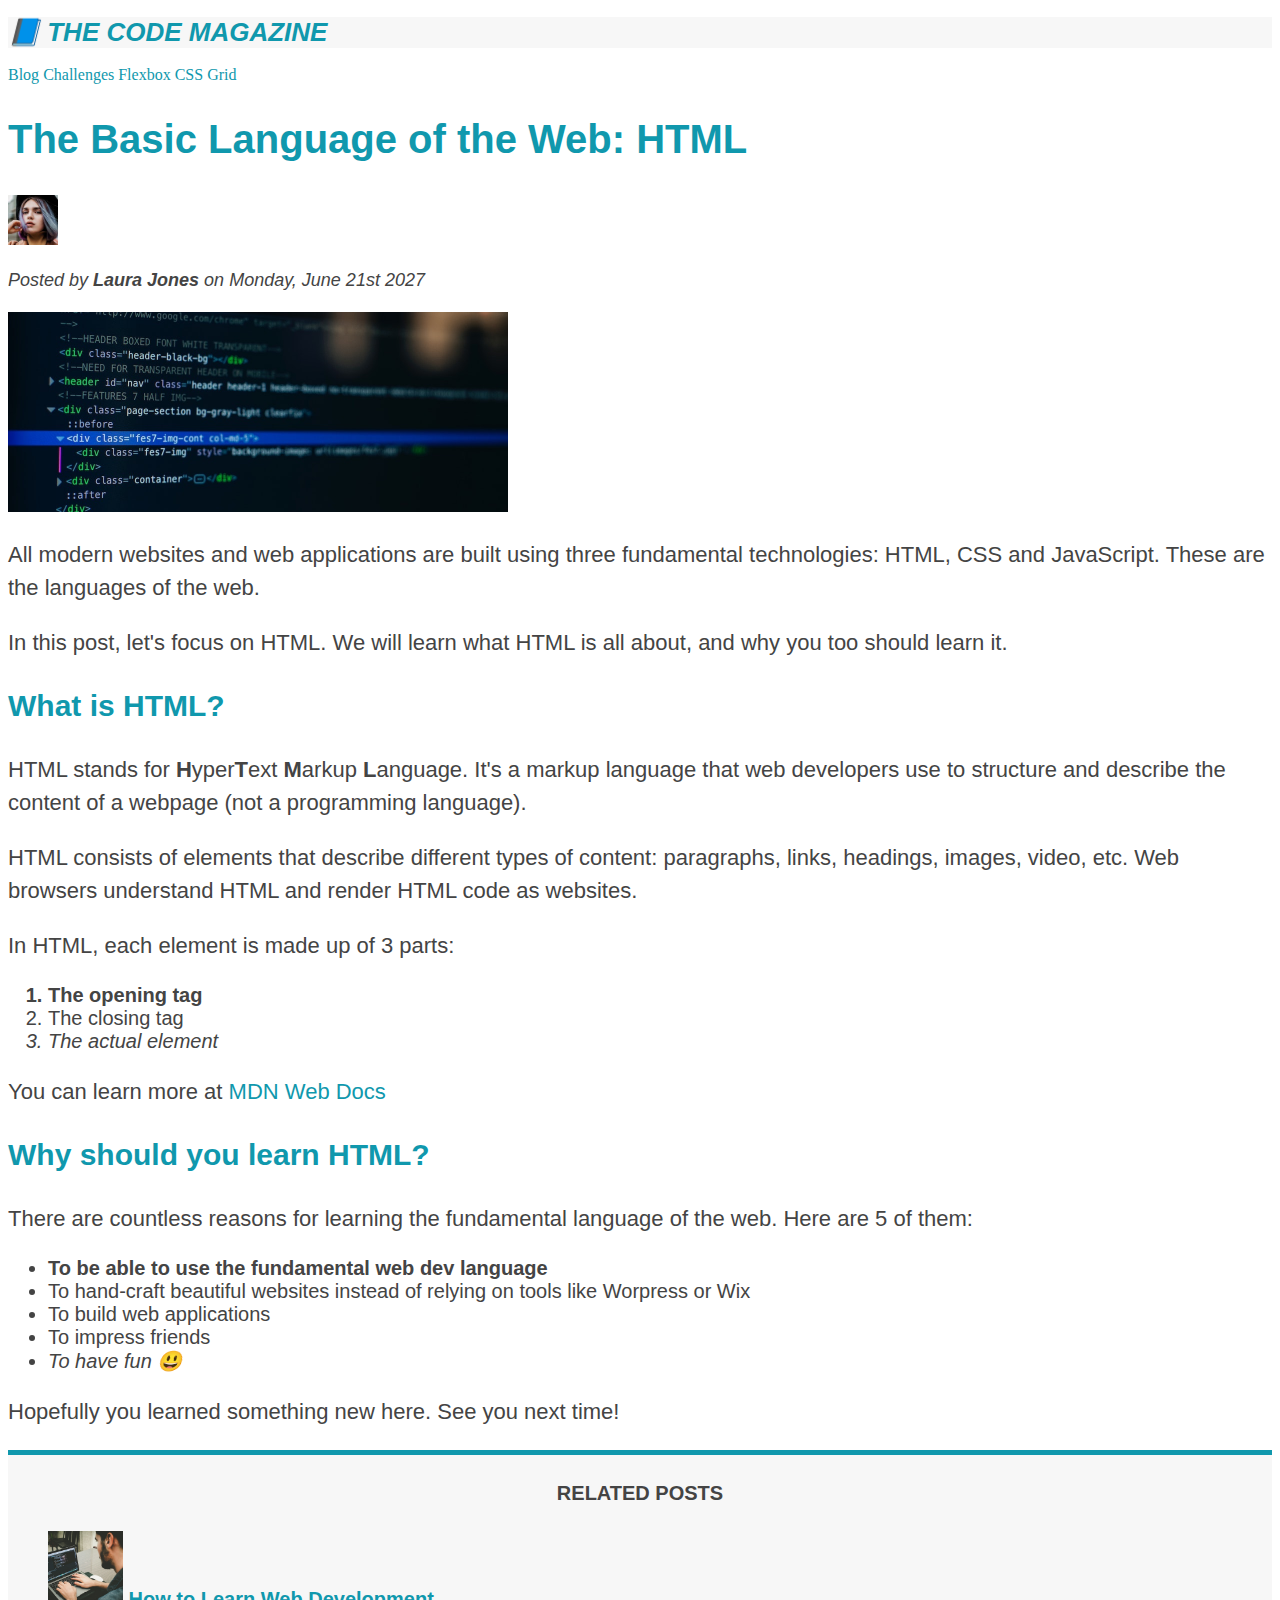
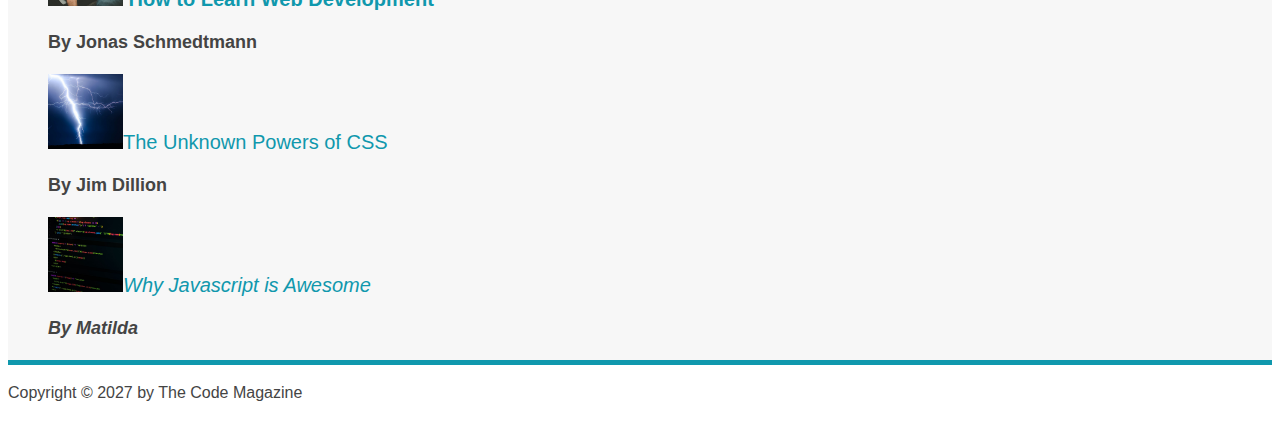
==== index.html @ 3048e4c2 "first commit" ====
<!DOCTYPE html>
<html lang="en">
  <head>
    <meta charset="UTF-8" />
    <meta name="viewport" content="width=device-width, initial-scale=1.0" />
    <link href="style.css" rel="stylesheet"/>
    <title>The Basic Language of the Web: HTML</title>
  </head>
  <body>
    <header>
      <h1 class="main-header">📘 The Code Magazine</h1>
      <nav>
        <a href="Blog.html" target="#">Blog</a>
        <a href="#" target="#">Challenges</a>
        <a href="#" target="#">Flexbox</a>
        <a href="#" target="#">CSS Grid</a>
      </nav>
    </header>

    <article>
      <header>
        <h2>The Basic Language of the Web: HTML</h2>

        <img src="img/laura-jones.jpg" alt="Author image" width="50" height="50" />

        <p id="author">Posted by <strong>Laura Jones</strong> on Monday, June 21st 2027</p>

        <img
          src="img/post-img.jpg"
          alt="HTML code on a screen"
          width="500"
          height="200"
        />
      </header>

      <p>
        All modern websites and web applications are built using three
        fundamental technologies: HTML, CSS and JavaScript. These are the
        languages of the web.
      </p>

      <p>
        In this post, let's focus on HTML. We will learn what HTML is all about,
        and why you too should learn it.
      </p>

      <h3>What is HTML?</h3>
      <p>
        HTML stands for <strong>H</strong>yper<strong>T</strong>ext
        <strong>M</strong>arkup <strong>L</strong>anguage. It's a markup
        language that web developers use to structure and describe the content
        of a webpage (not a programming language).
      </p>

      <p>
        HTML consists of elements that describe different types of content:
        paragraphs, links, headings, images, video, etc. Web browsers understand
        HTML and render HTML code as websites.
      </p>

      <p>In HTML, each element is made up of 3 parts:</p>
      <ol>
        <li>The opening tag</li>
        <li>The closing tag</li>
        <li>The actual element</li>
      </ol>

      <p>
        You can learn more at
        <a
          href="https://developer.mozilla.org/en-US/docs/Web/HTML"
          target="_blank"
          >MDN Web Docs</a
        >
      </p>

      <h3>Why should you learn HTML?</h3>

      <p>
        There are countless reasons for learning the fundamental language of the
        web. Here are 5 of them:
      </p>
      <ul>
        <li>To be able to use the fundamental web dev language</li>
        <li>
          To hand-craft beautiful websites instead of relying on tools like
          Worpress or Wix
        </li>
        <li>To build web applications</li>
        <li>To impress friends</li>
        <li>To have fun 😃</li>
      </ul>
      <p>Hopefully you learned something new here. See you next time!</p>
    </article>

    <aside>
      <h4>Related posts</h4>
      <ul class="related">
        <li>
          <img
            src="img/related-1.jpg"
            alt="programmer"
            width="75"
            height="75"
          />
          <a href="#">How to Learn Web Development</a>
          <p class="related-author">By Jonas Schmedtmann</p>
        </li>
        <li>
          <img src="img/related-2.jpg" alt="thunder" width="75" height="75" /><a
            href="#"
            >The Unknown Powers of CSS</a
          >
          <p class="related-author">By Jim Dillion</p>
        </li>
        <li>
          <img src="img/related-3.jpg" alt="codes" width="75" height="75" /><a
            href="#"
            >Why Javascript is Awesome</a
          >
          <p class="related-author">By Matilda</p>
        </li>
      </ul>
    </aside>

    <footer>
      <p id="copyright">Copyright &copy; 2027 by The Code Magazine</p>
    </footer>
  </body>
</html>
---- style.css ----
h1,
h2,
h3,
h4,
p,
li {
  font-family: sans-serif;
  color: #444;
}

h1, h2, h3 {
    color: #1098ad;
}

h1 {
  font-size: 26px;
  text-transform: uppercase;
  font-style: italic;
 
}

h2 {
  font-size: 40px;
}

h3 {
  font-size: 30px;
}

h4 {
  font-size: 20px;
  text-transform: uppercase;
  text-align: center;
}

p {
  font-size: 22px;
  line-height: 1.5;
}

li {
  font-size: 20px;
}

/* footer p {
    font-size: 16px;
} */

/* article header p {
    font-style: italic;
} */

#author {
    font-style: italic;
    font-size: 18px;
}

#copyright {
    font-size: 16px;
}

.related-author {
    font-size: 18px;
    font-weight: bold;
}

.related {
    list-style: none;
}

.main-header {
    background-color: #f7f7f7;
}

aside {
    background-color: #f7f7f7;
    border-top: 5px solid #1098ad;
    border-bottom: 5px solid #1098ad;
}

body {
  /* background-color: #1098ad; */
}


li:first-child {
  font-weight: bold;
}

li:last-child {
  font-style: italic;
}

li:nth-child(even){
  /* color: red; */
}


/* this code will not work */
article p:first-child{
  color: red;
}


/* styling links */
a:link{
  color: #1098ad;
  text-decoration: none;
}

a:visited{
  color: #1098ad;
}

a:hover {
  color: orangered;
  font-weight: bold;
  text-decoration: underline orangered;
}

a:active{
  background-color: black;
  font-style: italic;
}

/* lvha  link visited hover active */
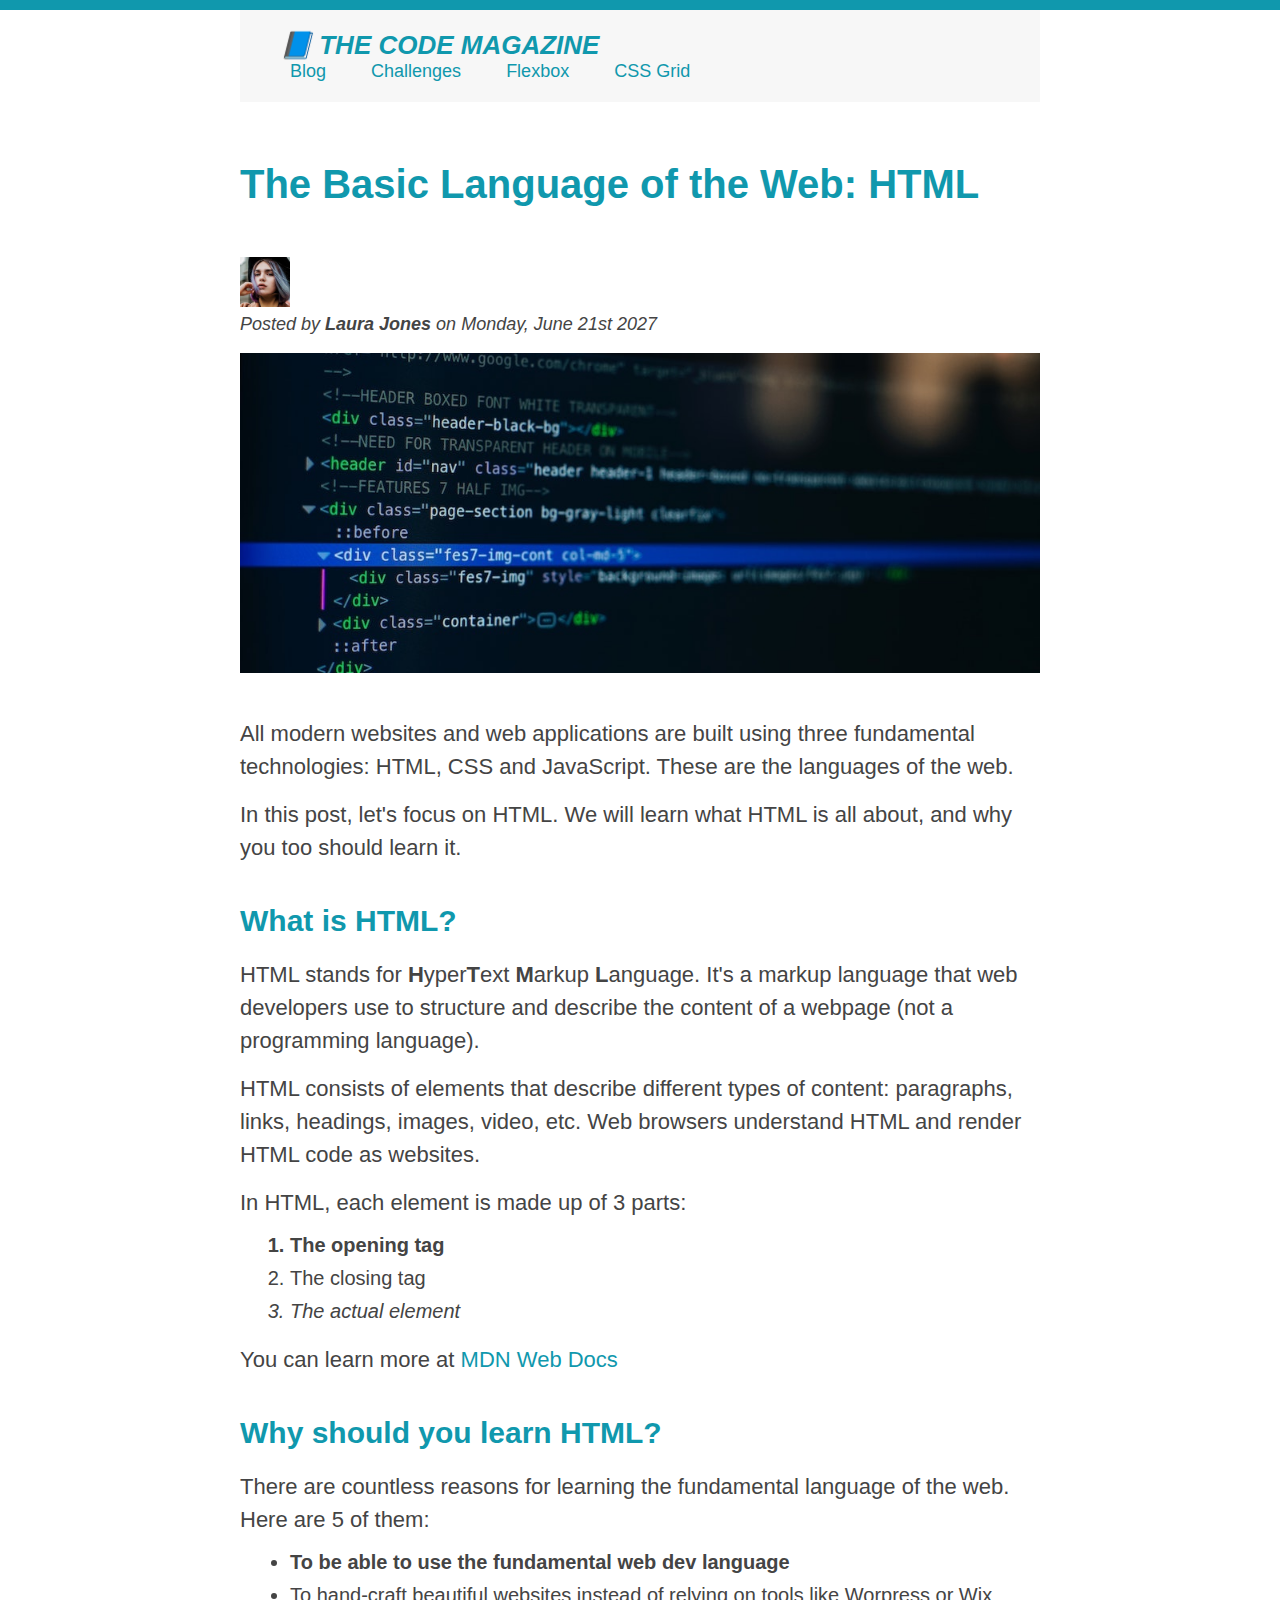
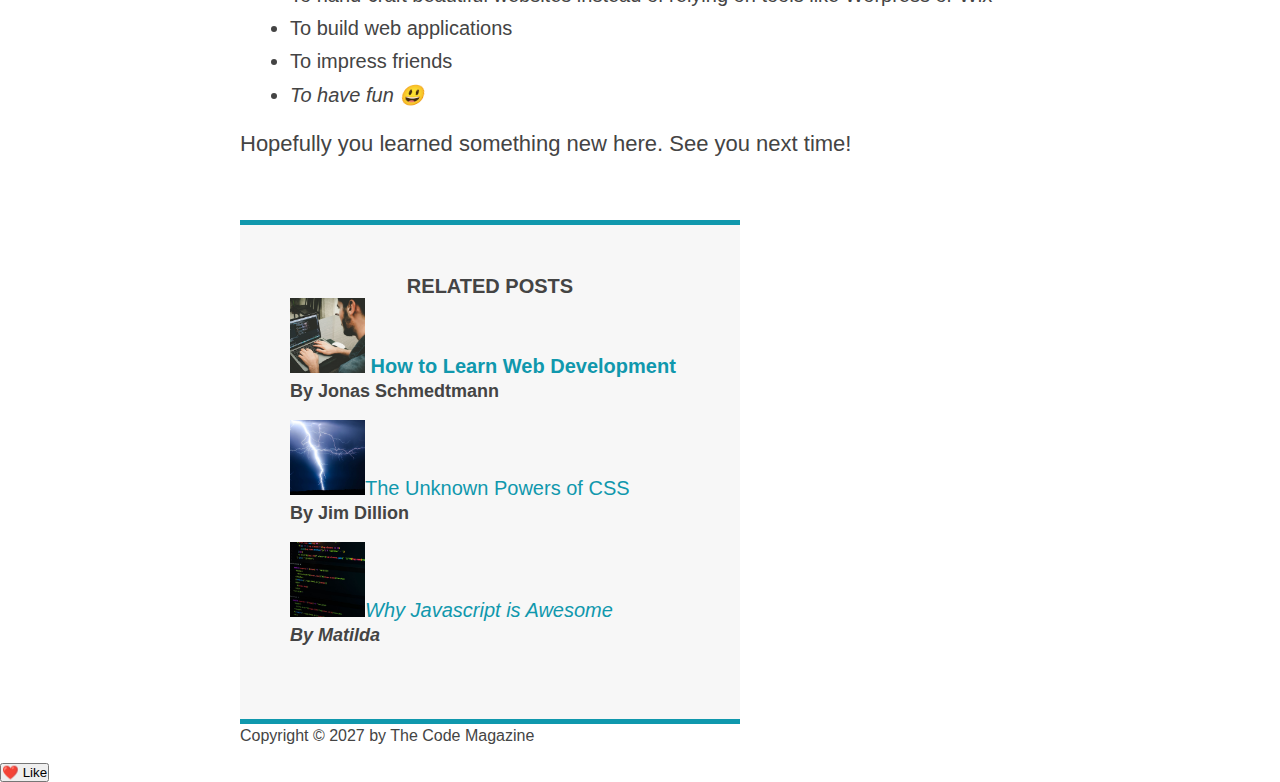
==== commit b19c4e68: "Update" ====
--- a/index.html
+++ b/index.html
@@ -7,8 +7,10 @@
     <title>The Basic Language of the Web: HTML</title>
   </head>
   <body>
-    <header>
-      <h1 class="main-header">📘 The Code Magazine</h1>
+
+    <div class="container">
+    <header class="main-header">
+      <h1 >📘 The Code Magazine</h1>
       <nav>
         <a href="Blog.html" target="#">Blog</a>
         <a href="#" target="#">Challenges</a>
@@ -18,7 +20,7 @@
     </header>
 
     <article>
-      <header>
+      <header class="post-header">
         <h2>The Basic Language of the Web: HTML</h2>
 
         <img src="img/laura-jones.jpg" alt="Author image" width="50" height="50" />
@@ -30,6 +32,7 @@
           alt="HTML code on a screen"
           width="500"
           height="200"
+          class="post-img"
         />
       </header>
 
@@ -126,5 +129,8 @@
     <footer>
       <p id="copyright">Copyright &copy; 2027 by The Code Magazine</p>
     </footer>
+  </div>
+
+  <button>❤️ Like</button>
   </body>
 </html>
--- a/style.css
+++ b/style.css
@@ -1,12 +1,47 @@
-h1,
-h2,
-h3,
-h4,
-p,
-li {
+* {
+margin: 0;
+padding: 0;
+}
+
+body{
+  color: #444;
   font-family: sans-serif;
-  color: #444;
+
+  border-top: 10px solid #1098ad;
 }
+
+.container{
+  width: 800px;
+  margin: 0 auto;
+}
+
+.main-header {
+  background-color: #f7f7f7;
+  padding: 20px 40px;
+  margin-bottom: 60px;
+  /* height: 80px; */
+}
+
+nav {
+  font-size: 18px;
+}
+
+article {
+  margin-bottom: 60px;
+}
+
+.post-header {
+  margin-bottom: 40px;
+}
+
+aside {
+  background-color: #f7f7f7;
+  border-top: 5px solid #1098ad;
+  border-bottom: 5px solid #1098ad;
+  padding: 50px 0;
+  width: 500px;
+}
+
 
 h1, h2, h3 {
     color: #1098ad;
@@ -21,10 +56,13 @@
 
 h2 {
   font-size: 40px;
+  margin-bottom: 50px;
 }
 
 h3 {
   font-size: 30px;
+  margin-bottom: 20px;
+  margin-top: 40px;
 }
 
 h4 {
@@ -36,10 +74,21 @@
 p {
   font-size: 22px;
   line-height: 1.5;
+  margin-bottom: 15px;
+}
+
+ul,ol{
+  margin-left: 50px;
+  margin-bottom: 20px;
 }
 
 li {
   font-size: 20px;
+  margin-bottom: 10px;
+}
+
+li:last-child {
+  margin-bottom: 0;
 }
 
 /* footer p {
@@ -68,19 +117,9 @@
     list-style: none;
 }
 
-.main-header {
-    background-color: #f7f7f7;
-}
 
-aside {
-    background-color: #f7f7f7;
-    border-top: 5px solid #1098ad;
-    border-bottom: 5px solid #1098ad;
-}
 
-body {
-  /* background-color: #1098ad; */
-}
+
 
 
 li:first-child {
@@ -123,4 +162,20 @@
   font-style: italic;
 }
 
-/* lvha  link visited hover active */+/* lvha  link visited hover active */
+
+.post-img{
+  width: 100%;
+  height: auto;
+  
+}
+
+nav a:link {
+  margin-right: 30px;
+  margin-left: 10px;
+  display: inline-block;
+}
+
+nav a:link:last-child{
+  margin-right: 0;
+}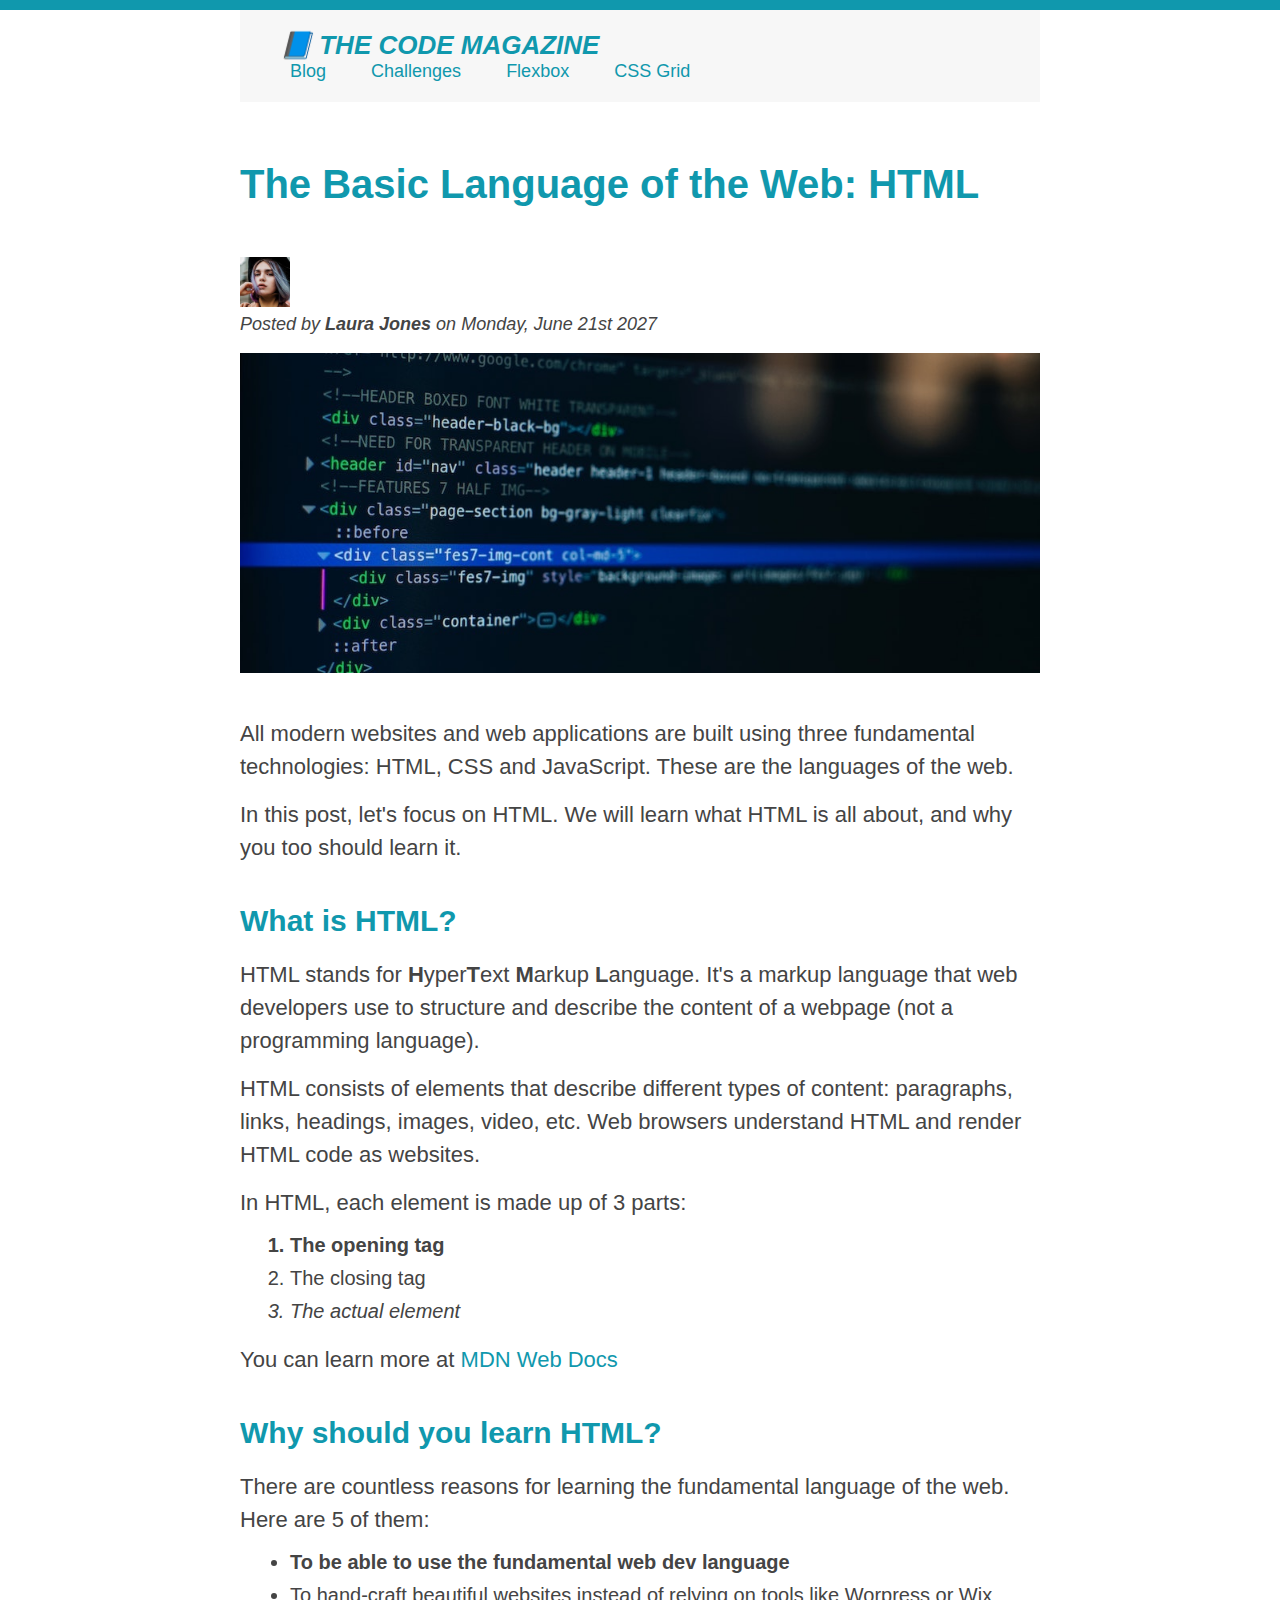
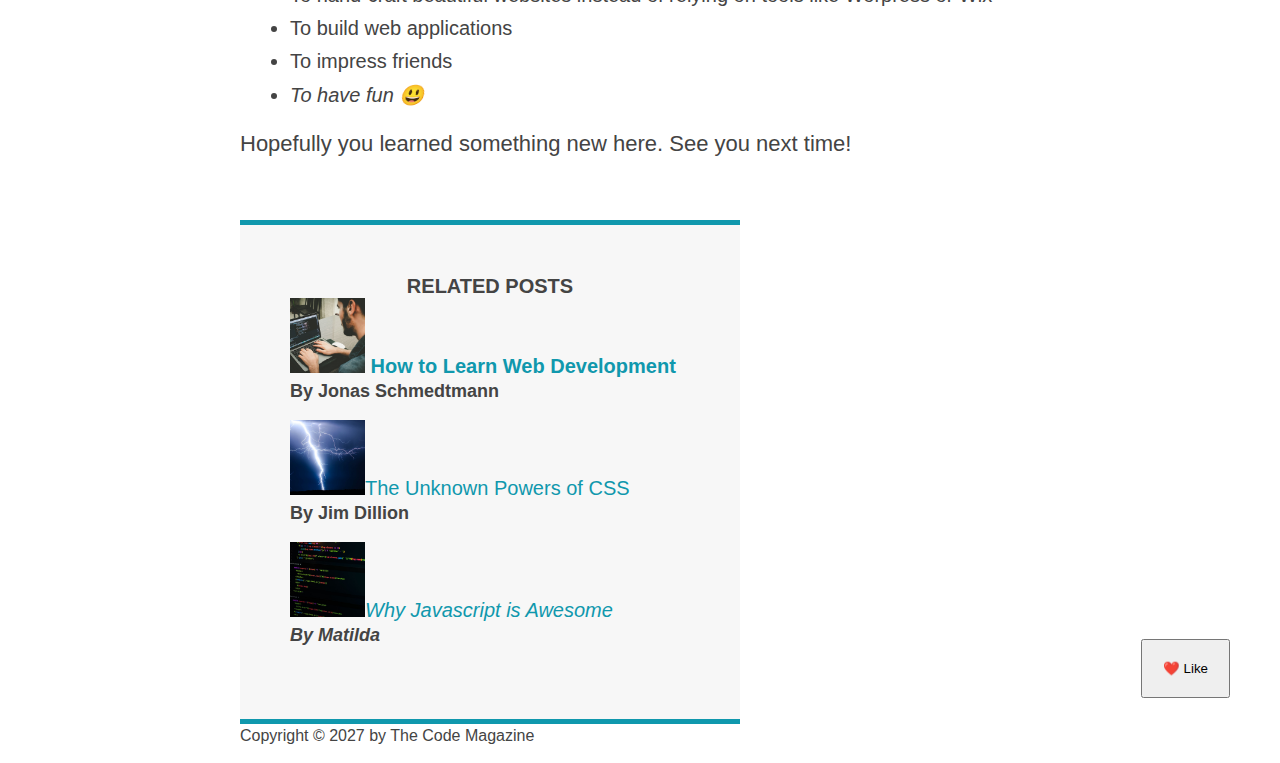
==== commit e0005e84: "Absolute and relative positioning" ====
--- a/index.html
+++ b/index.html
@@ -34,6 +34,7 @@
           height="200"
           class="post-img"
         />
+        <button>❤️ Like</button>
       </header>
 
       <p>
@@ -131,6 +132,6 @@
     </footer>
   </div>
 
-  <button>❤️ Like</button>
+ 
   </body>
 </html>
--- a/style.css
+++ b/style.css
@@ -8,11 +8,13 @@
   font-family: sans-serif;
 
   border-top: 10px solid #1098ad;
+  position: relative;
 }
 
 .container{
   width: 800px;
   margin: 0 auto;
+  /* position: relative; */
 }
 
 .main-header {
@@ -178,4 +180,12 @@
 
 nav a:link:last-child{
   margin-right: 0;
+}
+
+button {
+  cursor: pointer;
+  padding: 20px;
+  position: absolute;
+  bottom: 50px;
+  right: 50px;
 }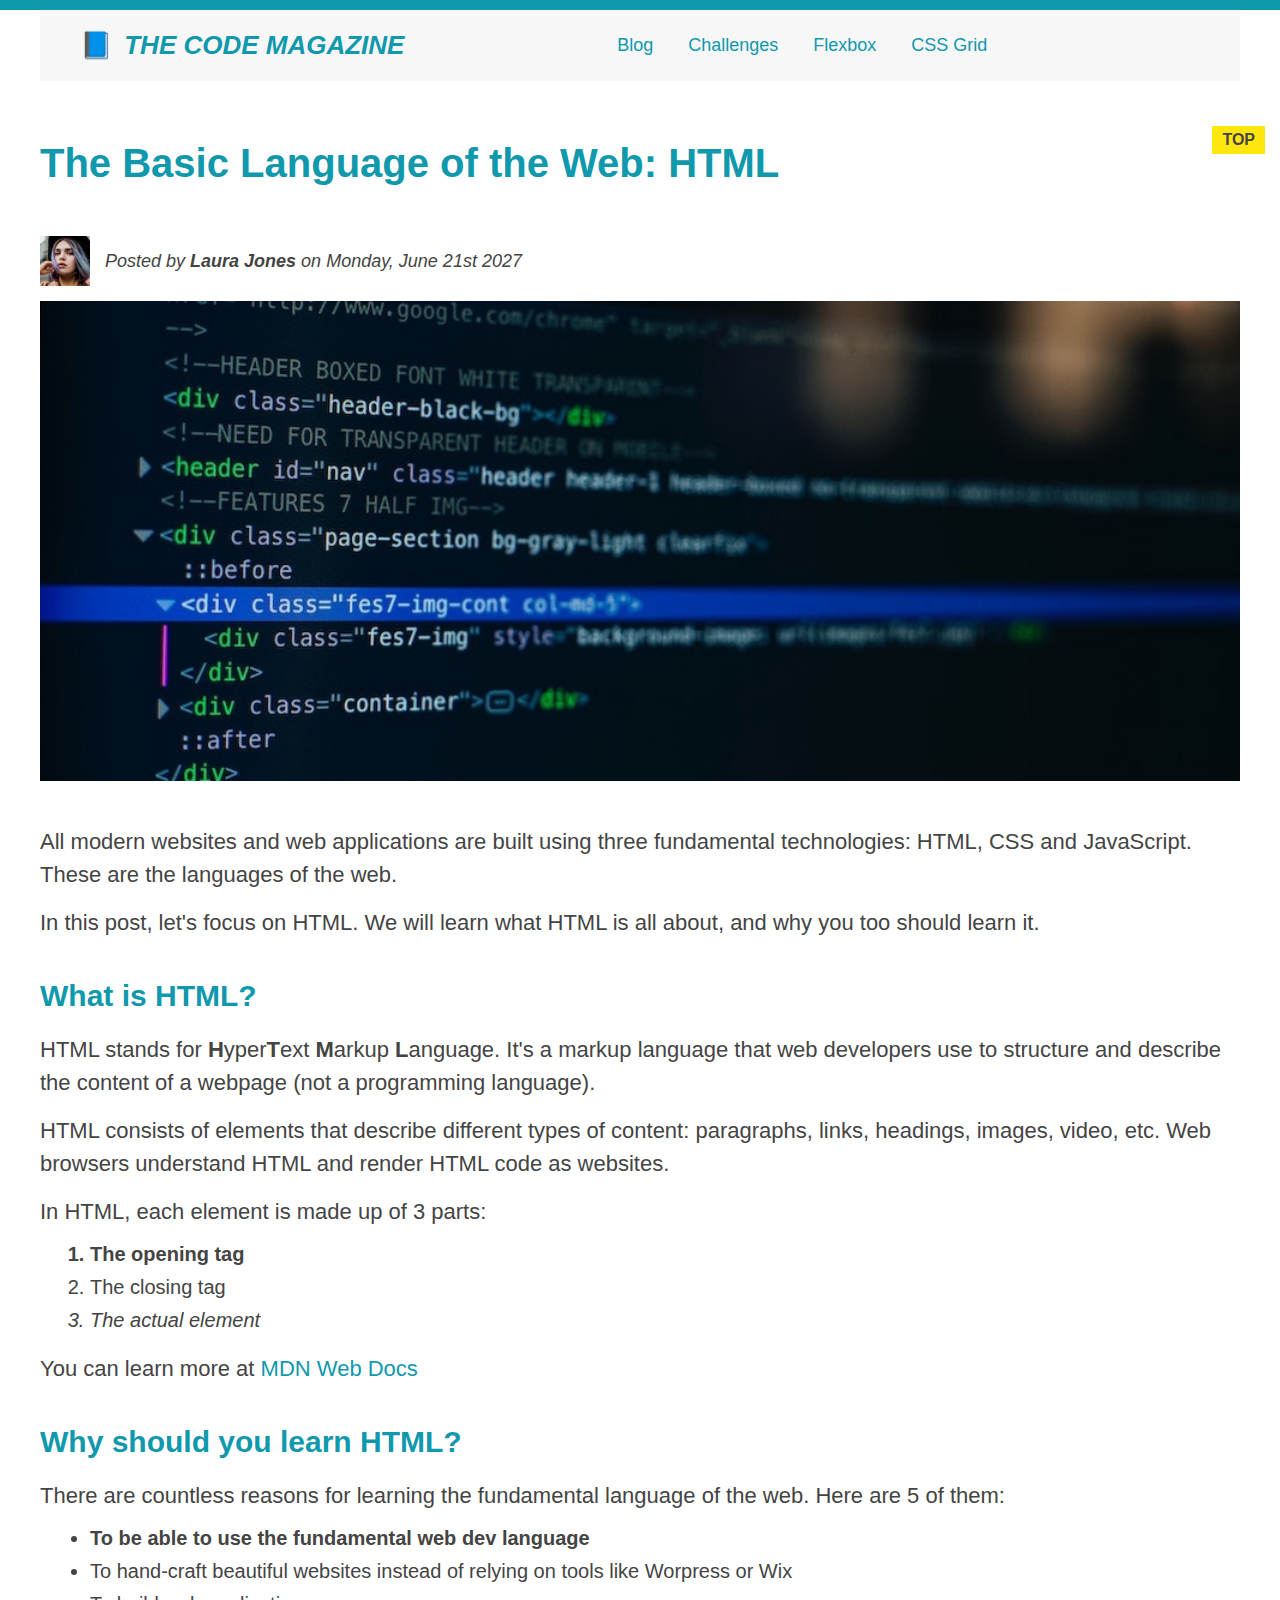
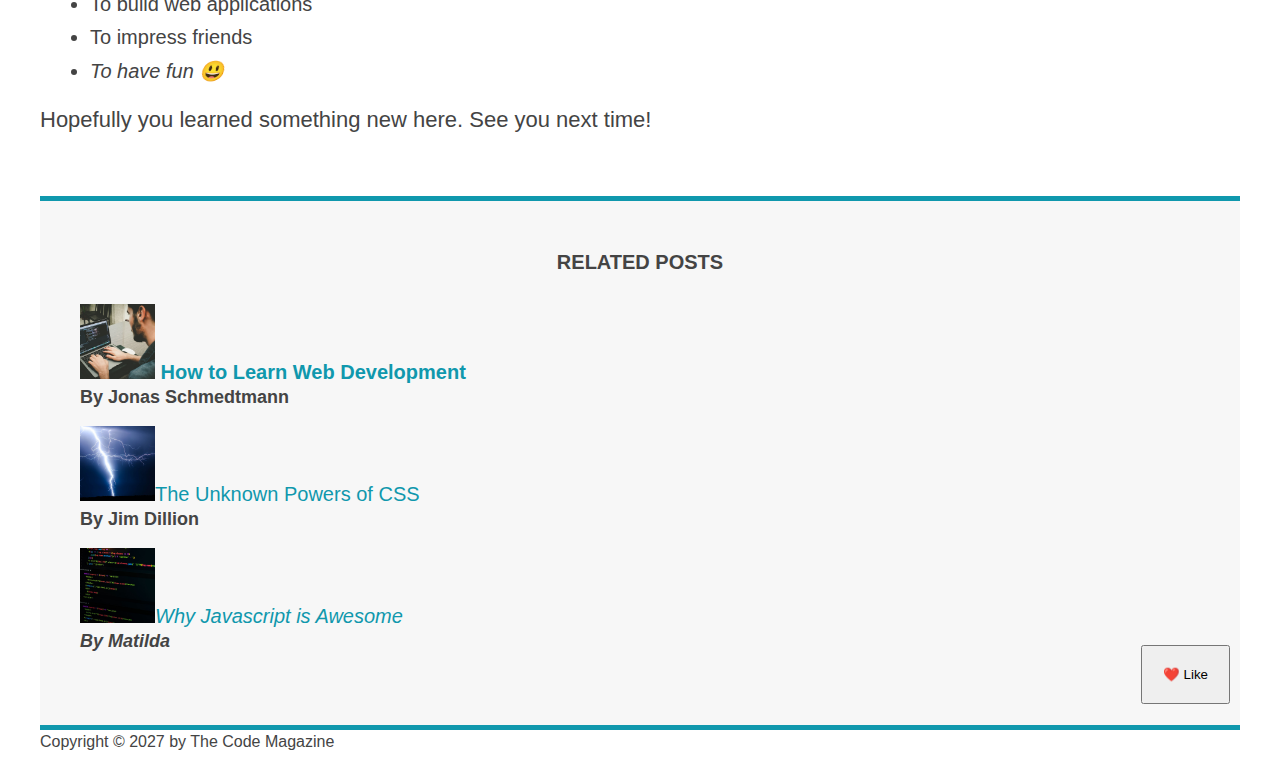
==== commit 1e750509: "Flexbox" ====
--- a/index.html
+++ b/index.html
@@ -14,18 +14,23 @@
       <nav>
         <a href="Blog.html" target="#">Blog</a>
         <a href="#" target="#">Challenges</a>
-        <a href="#" target="#">Flexbox</a>
-        <a href="#" target="#">CSS Grid</a>
+        <a href="flexbox.html" target="#">Flexbox</a>
+        <a href="css-grid.html" target="#">CSS Grid</a>
       </nav>
+
+      <div class="clear"></div>
     </header>
 
     <article>
       <header class="post-header">
         <h2>The Basic Language of the Web: HTML</h2>
 
-        <img src="img/laura-jones.jpg" alt="Author image" width="50" height="50" />
+        <div class="author-box">
+        <img src="img/laura-jones.jpg" alt="Author image" width="50" height="50" class="author-img" />
 
-        <p id="author">Posted by <strong>Laura Jones</strong> on Monday, June 21st 2027</p>
+        <p id="author" class="author">Posted by <strong>Laura Jones</strong> on Monday, June 21st 2027</p>
+      </div>
+
 
         <img
           src="img/post-img.jpg"
--- a/style.css
+++ b/style.css
@@ -1,6 +1,7 @@
 * {
 margin: 0;
 padding: 0;
+box-sizing: border-box;
 }
 
 body{
@@ -12,7 +13,7 @@
 }
 
 .container{
-  width: 800px;
+  width: 1200px;
   margin: 0 auto;
   /* position: relative; */
 }
@@ -21,11 +22,14 @@
   background-color: #f7f7f7;
   padding: 20px 40px;
   margin-bottom: 60px;
+  /* display: inline-block; */
   /* height: 80px; */
 }
 
 nav {
   font-size: 18px;
+  /* text-align: center; */
+  
 }
 
 article {
@@ -40,8 +44,8 @@
   background-color: #f7f7f7;
   border-top: 5px solid #1098ad;
   border-bottom: 5px solid #1098ad;
-  padding: 50px 0;
-  width: 500px;
+  padding: 50px 40px;
+ 
 }
 
 
@@ -71,6 +75,7 @@
   font-size: 20px;
   text-transform: uppercase;
   text-align: center;
+  margin-bottom: 30px;
 }
 
 p {
@@ -117,6 +122,7 @@
 
 .related {
     list-style: none;
+    margin-left: 0;
 }
 
 
@@ -174,7 +180,7 @@
 
 nav a:link {
   margin-right: 30px;
-  margin-left: 10px;
+  
   display: inline-block;
 }
 
@@ -188,4 +194,97 @@
   position: absolute;
   bottom: 50px;
   right: 50px;
+
+  position: absolute;
+  bottom: 50px;
+  right: 50px;
+}
+
+h1::first-letter{
+  font-style: normal;
+  margin-right: 5px;
+}
+
+h3 + p::first-line{
+  /* color: red; */
+}
+
+h2{
+  /* background-color: orange; */
+  position: relative;
+}
+
+h2::after{
+  content: "TOP";
+  color: #444;
+  background-color: #ffe70e;
+  font-size: 16px;
+  font-weight: bold;
+ display: inline-block;
+ padding: 5px 10px;
+ position: absolute;
+ top: -15px;
+ right: -25px;
+}
+
+/* FLOATS */
+/* .author-img {
+float:left;
+margin-bottom: 20px;
+}
+
+.author {
+float: left;
+padding-top: 10px;
+margin-left: 20px;
+}
+
+h1 {
+  float: left;
+}
+
+nav {
+  float: right;
+  
+ 
+}
+
+.clear {
+  clear: both;
+}
+
+article {
+  
+  width: 825px;
+  float: left;
+}
+
+aside {
+
+  width: 300px;
+  float: right;
+}
+
+footer { 
+  clear: both;
+} */
+
+/* flexbox */
+
+.main-header {
+  display: flex;
+  align-items: center;
+  justify-content: space-between;
+}
+
+.author-box {
+  display: flex;
+  align-items: center;
+  margin-bottom: 15px;
+
+}
+
+.author {
+  margin-bottom: 0;
+  margin-left: 15px;
 }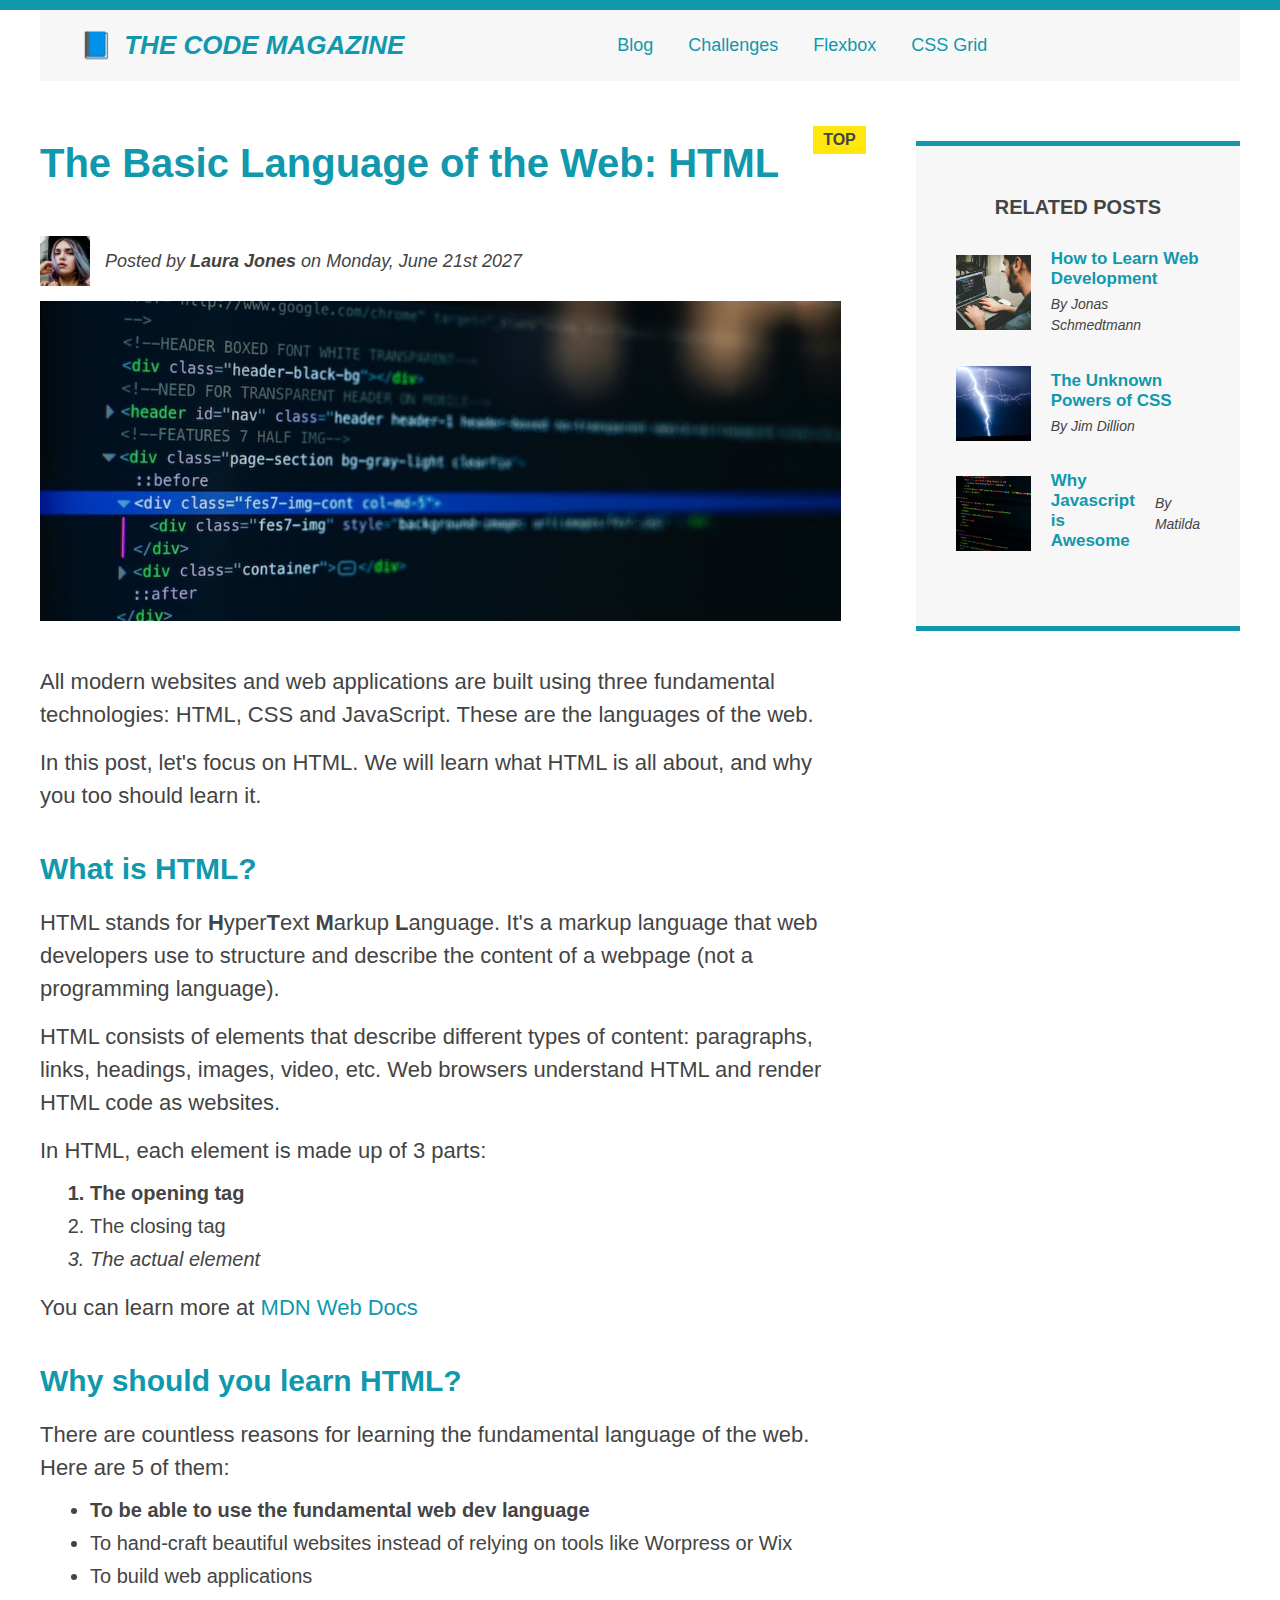
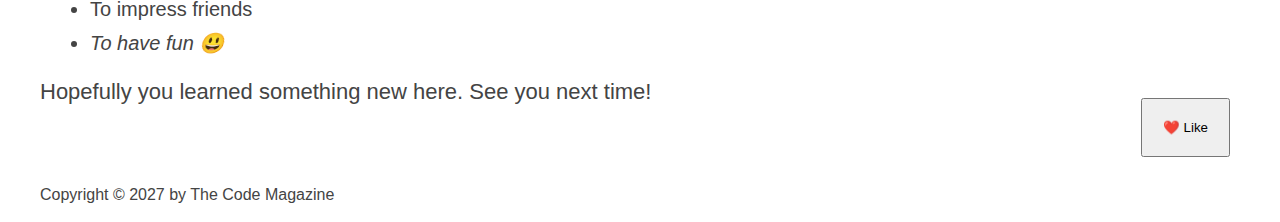
==== commit dcf2055a: "complete website" ====
--- a/index.html
+++ b/index.html
@@ -3,140 +3,157 @@
   <head>
     <meta charset="UTF-8" />
     <meta name="viewport" content="width=device-width, initial-scale=1.0" />
-    <link href="style.css" rel="stylesheet"/>
+    <link href="style.css" rel="stylesheet" />
     <title>The Basic Language of the Web: HTML</title>
   </head>
   <body>
+    <div class="container">
+      <header class="main-header">
+        <h1>📘 The Code Magazine</h1>
+        <nav>
+          <a href="Blog.html" target="#">Blog</a>
+          <a href="#" target="#">Challenges</a>
+          <a href="flexbox.html" target="#">Flexbox</a>
+          <a href="css-grid.html" target="#">CSS Grid</a>
+        </nav>
 
-    <div class="container">
-    <header class="main-header">
-      <h1 >📘 The Code Magazine</h1>
-      <nav>
-        <a href="Blog.html" target="#">Blog</a>
-        <a href="#" target="#">Challenges</a>
-        <a href="flexbox.html" target="#">Flexbox</a>
-        <a href="css-grid.html" target="#">CSS Grid</a>
-      </nav>
+        <div class="clear"></div>
+      </header>
+      <div class="row">
+      <article>
+        <header class="post-header">
+          <h2>The Basic Language of the Web: HTML</h2>
 
-      <div class="clear"></div>
-    </header>
+          <div class="author-box">
+            <img
+              src="img/laura-jones.jpg"
+              alt="Author image"
+              width="50"
+              height="50"
+              class="author-img"
+            />
 
-    <article>
-      <header class="post-header">
-        <h2>The Basic Language of the Web: HTML</h2>
+            <p id="author" class="author">
+              Posted by <strong>Laura Jones</strong> on Monday, June 21st 2027
+            </p>
+          </div>
 
-        <div class="author-box">
-        <img src="img/laura-jones.jpg" alt="Author image" width="50" height="50" class="author-img" />
+          <img
+            src="img/post-img.jpg"
+            alt="HTML code on a screen"
+            width="500"
+            height="200"
+            class="post-img"
+          />
+          <button>❤️ Like</button>
+        </header>
 
-        <p id="author" class="author">Posted by <strong>Laura Jones</strong> on Monday, June 21st 2027</p>
-      </div>
+        <p>
+          All modern websites and web applications are built using three
+          fundamental technologies: HTML, CSS and JavaScript. These are the
+          languages of the web.
+        </p>
 
+        <p>
+          In this post, let's focus on HTML. We will learn what HTML is all
+          about, and why you too should learn it.
+        </p>
 
-        <img
-          src="img/post-img.jpg"
-          alt="HTML code on a screen"
-          width="500"
-          height="200"
-          class="post-img"
-        />
-        <button>❤️ Like</button>
-      </header>
+        <h3>What is HTML?</h3>
+        <p>
+          HTML stands for <strong>H</strong>yper<strong>T</strong>ext
+          <strong>M</strong>arkup <strong>L</strong>anguage. It's a markup
+          language that web developers use to structure and describe the content
+          of a webpage (not a programming language).
+        </p>
 
-      <p>
-        All modern websites and web applications are built using three
-        fundamental technologies: HTML, CSS and JavaScript. These are the
-        languages of the web.
-      </p>
+        <p>
+          HTML consists of elements that describe different types of content:
+          paragraphs, links, headings, images, video, etc. Web browsers
+          understand HTML and render HTML code as websites.
+        </p>
 
-      <p>
-        In this post, let's focus on HTML. We will learn what HTML is all about,
-        and why you too should learn it.
-      </p>
+        <p>In HTML, each element is made up of 3 parts:</p>
+        <ol>
+          <li>The opening tag</li>
+          <li>The closing tag</li>
+          <li>The actual element</li>
+        </ol>
 
-      <h3>What is HTML?</h3>
-      <p>
-        HTML stands for <strong>H</strong>yper<strong>T</strong>ext
-        <strong>M</strong>arkup <strong>L</strong>anguage. It's a markup
-        language that web developers use to structure and describe the content
-        of a webpage (not a programming language).
-      </p>
+        <p>
+          You can learn more at
+          <a
+            href="https://developer.mozilla.org/en-US/docs/Web/HTML"
+            target="_blank"
+            >MDN Web Docs</a
+          >
+        </p>
 
-      <p>
-        HTML consists of elements that describe different types of content:
-        paragraphs, links, headings, images, video, etc. Web browsers understand
-        HTML and render HTML code as websites.
-      </p>
+        <h3>Why should you learn HTML?</h3>
 
-      <p>In HTML, each element is made up of 3 parts:</p>
-      <ol>
-        <li>The opening tag</li>
-        <li>The closing tag</li>
-        <li>The actual element</li>
-      </ol>
+        <p>
+          There are countless reasons for learning the fundamental language of
+          the web. Here are 5 of them:
+        </p>
+        <ul>
+          <li>To be able to use the fundamental web dev language</li>
+          <li>
+            To hand-craft beautiful websites instead of relying on tools like
+            Worpress or Wix
+          </li>
+          <li>To build web applications</li>
+          <li>To impress friends</li>
+          <li>To have fun 😃</li>
+        </ul>
+        <p>Hopefully you learned something new here. See you next time!</p>
+      </article>
 
-      <p>
-        You can learn more at
-        <a
-          href="https://developer.mozilla.org/en-US/docs/Web/HTML"
-          target="_blank"
-          >MDN Web Docs</a
-        >
-      </p>
+      
+      <aside>
+        <h4>Related posts</h4>
+        <ul class="related">
+          <li class="related-post">
+            <img
+              src="img/related-1.jpg"
+              alt="programmer"
+              width="75"
+              height="75"
+            />
+            <div>
+            <a href="#" class="related-link">How to Learn Web Development</a>
+            <p class="related-author">By Jonas Schmedtmann</p>
+          </div>
+          </li>
+          <li class="related-post">
+            <img
+              src="img/related-2.jpg"
+              alt="thunder"
+              width="75"
+              height="75"
+            />
+          <div>
+            <a href="#" class="related-link">The Unknown Powers of CSS</a>
+            <p class="related-author">By Jim Dillion</p>
+          </div>
+          </li>
+          <li class="related-post">
+            <img src="img/related-3.jpg" alt="codes" width="75" height="75" />
+          <div>
+            <a
+              href="#"
+              class="related-link"
+              >Why Javascript is Awesome</a
+            >
+          </div>
+            <p class="related-author">By Matilda</p>
+          </li>
+        </ul>
+      </aside>
+    </div>
 
-      <h3>Why should you learn HTML?</h3>
-
-      <p>
-        There are countless reasons for learning the fundamental language of the
-        web. Here are 5 of them:
-      </p>
-      <ul>
-        <li>To be able to use the fundamental web dev language</li>
-        <li>
-          To hand-craft beautiful websites instead of relying on tools like
-          Worpress or Wix
-        </li>
-        <li>To build web applications</li>
-        <li>To impress friends</li>
-        <li>To have fun 😃</li>
-      </ul>
-      <p>Hopefully you learned something new here. See you next time!</p>
-    </article>
-
-    <aside>
-      <h4>Related posts</h4>
-      <ul class="related">
-        <li>
-          <img
-            src="img/related-1.jpg"
-            alt="programmer"
-            width="75"
-            height="75"
-          />
-          <a href="#">How to Learn Web Development</a>
-          <p class="related-author">By Jonas Schmedtmann</p>
-        </li>
-        <li>
-          <img src="img/related-2.jpg" alt="thunder" width="75" height="75" /><a
-            href="#"
-            >The Unknown Powers of CSS</a
-          >
-          <p class="related-author">By Jim Dillion</p>
-        </li>
-        <li>
-          <img src="img/related-3.jpg" alt="codes" width="75" height="75" /><a
-            href="#"
-            >Why Javascript is Awesome</a
-          >
-          <p class="related-author">By Matilda</p>
-        </li>
-      </ul>
-    </aside>
-
-    <footer>
-      <p id="copyright">Copyright &copy; 2027 by The Code Magazine</p>
-    </footer>
-  </div>
-
- 
+      <footer>
+        <p id="copyright">Copyright &copy; 2027 by The Code Magazine</p>
+      </footer>
+    </div>
   </body>
 </html>
--- a/style.css
+++ b/style.css
@@ -269,6 +269,7 @@
   clear: both;
 } */
 
+
 /* flexbox */
 
 .main-header {
@@ -287,4 +288,43 @@
 .author {
   margin-bottom: 0;
   margin-left: 15px;
+}
+
+.related-post{
+  display: flex;
+  align-items: center;
+  gap: 20px;
+  margin-bottom: 30px;
+  
+}
+
+.related-link:link {
+  font-size: 17px;
+  font-weight: bold;
+  font-style: normal;
+  margin-bottom: 5px;
+  display: block;
+}
+
+.related-author {
+  margin-bottom: 0;
+  font-size: 14px;
+  font-weight: normal;
+  font-style: italic;
+}
+
+.row {
+  display: flex;
+  align-items: start;
+  gap: 75px;
+  margin-bottom: 60px;
+}
+
+article {
+  flex: 1;
+  margin-bottom: 0;
+}
+
+aside {
+  flex: 0 0 300px;
 }